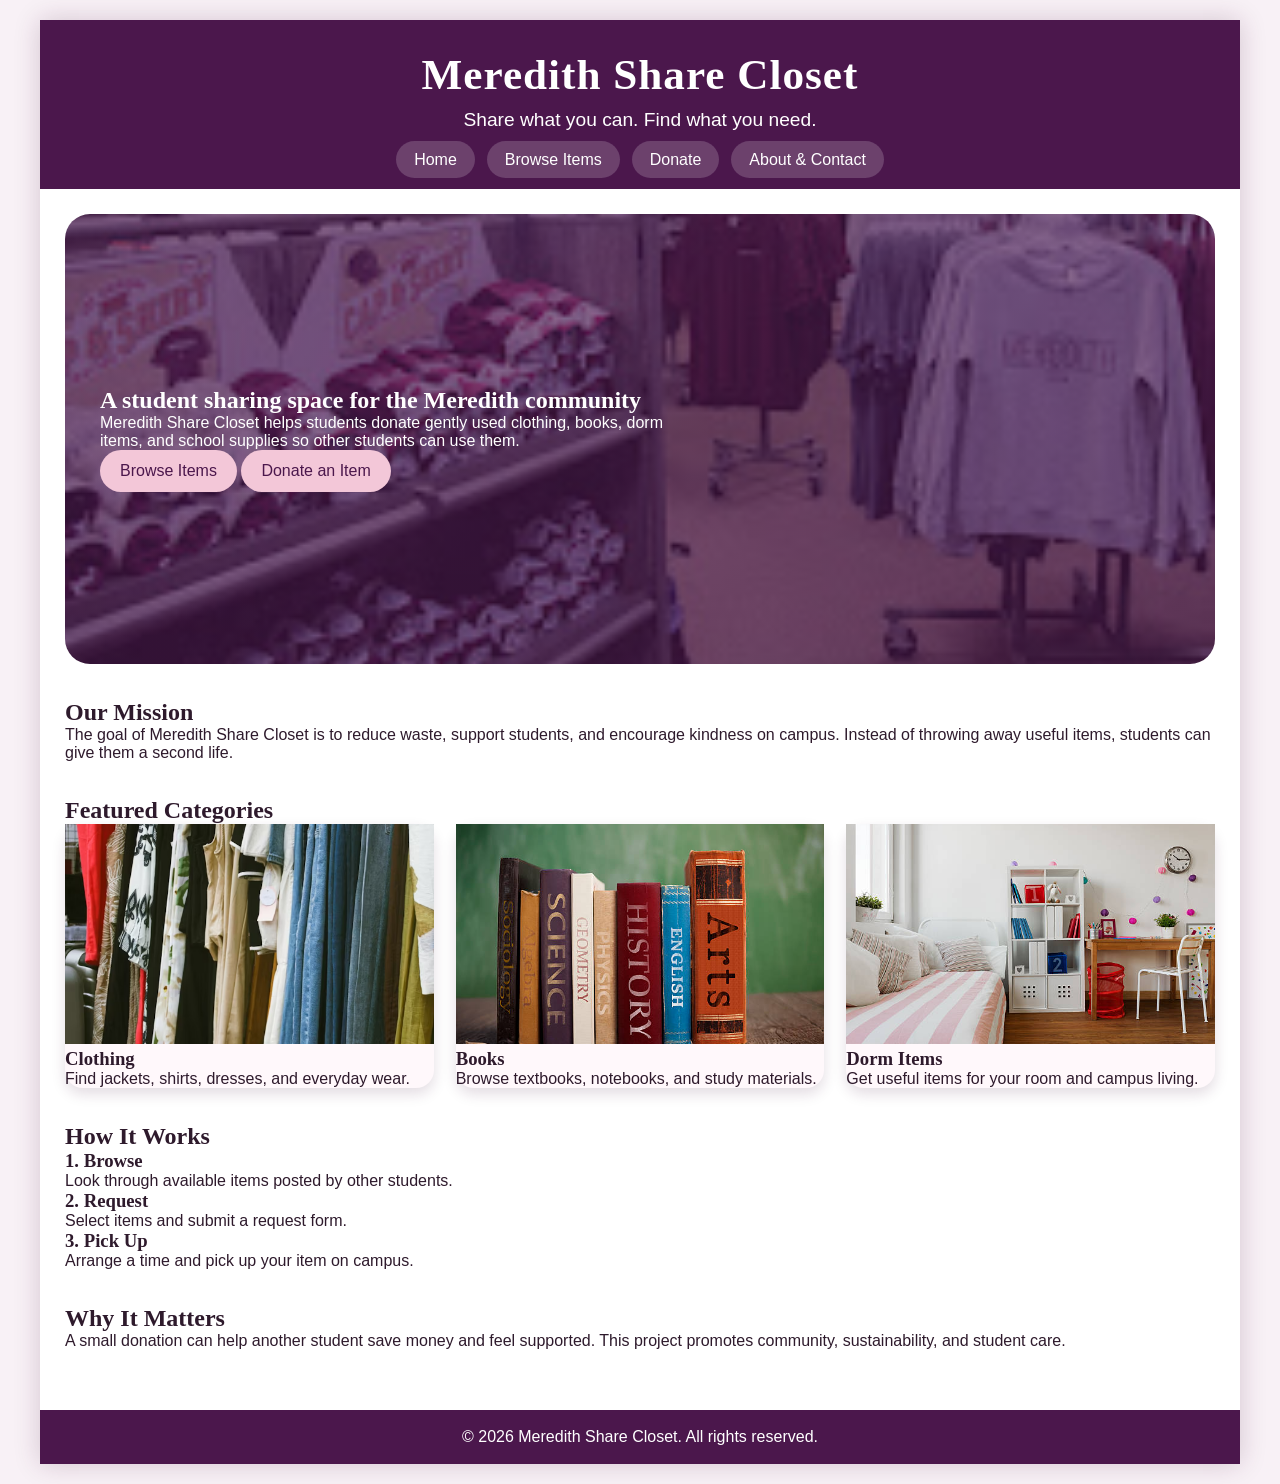
==== index.html @ 52629323 "Initial commit" ====
<!DOCTYPE html>
<html lang="en">
<head>
   <!--
    New Perspectives on HTML5 and CSS, Comprehensive
    Final Project
    
    Meredith Share Closet Home Page
    Author: Elizabeth Frimpomaa
    Date:   4/22/2026

    Filename: index.html
   -->

   <meta charset="utf-8" />
   <meta name="viewport" content="width=device-width, initial-scale=1" />
   <title>Meredith Share Closet</title>
   <link href="reset.css" rel="stylesheet" />
   <link href="styles.css" rel="stylesheet" />
</head>

<body>
   <header>
      <h1>Meredith Share Closet</h1>
      <p>Share what you can. Find what you need.</p>

      <nav>
         <ul>
            <li><a href="index.html">Home</a></li>
            <li><a href="browse.html">Browse Items</a></li>
            <li><a href="donate.html">Donate</a></li>
            <li><a href="about.html">About & Contact</a></li>
         </ul>
      </nav>
   </header>

   <main>

      <!-- HERO SECTION -->
      <section id="hero">
         <div class="hero-text">
            <h2>A student sharing space for the Meredith community</h2>

            <p>
               Meredith Share Closet helps students donate gently used clothing,
               books, dorm items, and school supplies so other students can use them.
            </p>

            <p>
               <a class="button" href="browse.html">Browse Items</a>
               <a class="button secondary" href="donate.html">Donate an Item</a>
            </p>
         </div>
      </section>

      <!-- MISSION -->
      <section id="mission">
         <h2>Our Mission</h2>

         <p>
            The goal of Meredith Share Closet is to reduce waste, support students,
            and encourage kindness on campus. Instead of throwing away useful items,
            students can give them a second life.
         </p>
      </section>

      <!-- FEATURED -->
      <section id="featured">
         <h2>Featured Categories</h2>

         <div class="card-row">

            <article class="card">
               <img src="images/clothing.jpg" alt="Clothing items" />
               <h3>Clothing</h3>
               <p>Find jackets, shirts, dresses, and everyday wear.</p>
            </article>

            <article class="card">
               <img src="images/book2.jpg" alt="Books" />
               <h3>Books</h3>
               <p>Browse textbooks, notebooks, and study materials.</p>
            </article>

            <article class="card">
               <img src="images/dorm1.jpg" alt="Dorm supplies" />
               <h3>Dorm Items</h3>
               <p>Get useful items for your room and campus living.</p>
            </article>

         </div>
      </section>

      <!-- HOW IT WORKS -->
      <section id="steps">
         <h2>How It Works</h2>

         <div class="step-row">

            <article class="step">
               <h3>1. Browse</h3>
               <p>Look through available items posted by other students.</p>
            </article>

            <article class="step">
               <h3>2. Request</h3>
               <p>Select items and submit a request form.</p>
            </article>

            <article class="step">
               <h3>3. Pick Up</h3>
               <p>Arrange a time and pick up your item on campus.</p>
            </article>

         </div>
      </section>

      <!-- ASIDE -->
      <aside>
         <h2>Why It Matters</h2>

         <p>
            A small donation can help another student save money and feel supported.
            This project promotes community, sustainability, and student care.
         </p>
      </aside>

   </main>

   <footer>
      <p>&copy; 2026 Meredith Share Closet. All rights reserved.</p>
   </footer>

</body>
</html>
---- styles.css ----
@charset "utf-8";

/*
   New Perspectives on HTML5 and CSS, Comprehensive
   Final Project

   Meredith Share Closet Style Sheet
   Author: Elizabeth Frimpomaa
   Date:   4/30/2026

   Filename: styles.css
*/

/* =========================
   GENERAL / GLOBAL STYLES
========================= */

@font-face {
   font-family: "Playfair";
   src: url("fonts/PlayfairDisplay-Regular.ttf") format("truetype");
}

html {
   background-color: #f8f1f6;
}

body {
   width: 95%;
   max-width: 1200px;
   margin: 20px auto;
   font-family: Arial, Helvetica, sans-serif;
   color: rgb(46, 26, 44);
   background-color: white;
   box-shadow: 0 0 25px rgba(70, 20, 60, 0.2);
}

h1, h2, h3 {
   font-family: "Playfair", Georgia, serif;
}

/* =========================
   HEADER + NAVIGATION
========================= */

header {
   background-color: rgb(75, 23, 76);
   color: white;
   text-align: center;
   padding: 30px 20px 20px;
}

header h1 {
   font-size: 2.7em;
   letter-spacing: 1px;
}

header p {
   font-size: 1.2em;
   margin: 10px 0 20px;
}

nav ul {
   list-style-type: none;
   display: flex;
   justify-content: center;
   gap: 12px;
   padding: 0;
}

nav a {
   color: white;
   text-decoration: none;
   background-color: rgba(255,255,255,0.18);
   padding: 10px 18px;
   border-radius: 25px;
}

nav a:hover {
   background-color: white;
   color: #4b174c;
}

/* =========================
   MAIN LAYOUT
========================= */

main {
   padding: 25px;
}

section, aside {
   margin-bottom: 35px;
}

/* =========================
   HOME PAGE STYLES
========================= */

#hero {
   min-height: 380px;
   background: linear-gradient(rgba(75,23,76,0.65), rgba(75,23,76,0.65)), url("images/mc2.jpg") center/cover no-repeat;
   border-radius: 25px;
   display: flex;
   align-items: center;
   padding: 35px;
   color: white;
}

.hero-text {
   max-width: 600px;
}

.button {
   display: inline-block;
   padding: 12px 20px;
   background-color: #f3c7d8;
   color: #4b174c;
   text-decoration: none;
   border-radius: 25px;
}

/* =========================
   CARD STYLES
========================= */

.card-row {
   display: flex;
   gap: 22px;
   justify-content: center;
}

.card {
   flex: 1 1 280px;
   background-color: #fff8fb;
   border-radius: 18px;
   box-shadow: 0 6px 14px rgba(70,20,60,0.15);
}

.card img {
   width: 100%;
   height: 220px;
   object-fit: cover;
}

/* =========================
   TABLE (GENERAL)
========================= */

table {
   width: 100%;
   border-collapse: collapse;
   margin-top: 15px;
}

th, td {
   border: 1px solid rgb(210,190,205);
   padding: 10px;
}

th {
   background-color: rgb(75,23,76);
   color: white;
}

tr:nth-of-type(even) {
   background-color: rgb(248,241,246);
}

/* =========================
   BROWSE PAGE STYLES
========================= */

#browse-intro {
   background-color: rgb(248,241,246);
   border-left: 8px solid rgb(75,23,76);
   padding: 22px;
}

.category-box {
   background-color: rgb(255,248,251);
   border-radius: 15px;
   padding: 14px;
   margin-bottom: 18px;
}

.item-options {
   display: grid;
   grid-template-columns: repeat(auto-fit, minmax(150px,1fr));
   gap: 14px;
}

.item-options img {
   width: 100%;
   height: 130px;
   object-fit: contain;
}

/* =========================
   FORM STYLES (BROWSE)
========================= */



#requestForm {
   max-width: 650px;
   margin: 0 auto;
   background-color: rgb(255, 248, 251);
   border-radius: 15px;
   padding: 20px;
   box-shadow: 0 3px 8px rgba(70, 20, 60, 0.12);
}

#requestForm fieldset {
   border: none;
}

#requestForm legend {
   background-color: rgb(75, 23, 76);
   color: white;
   border-radius: 10px;
   padding: 8px;
   margin-bottom: 15px;
   width: 100%;
}

#requestForm label {
   display: block;
   margin-top: 12px;
   margin-bottom: 5px;
   font-weight: bold;
   color: rgb(75, 23, 76);
}

#requestForm input,
#requestForm select,
#requestForm textarea {
   display: block;
   width: 100%;
   padding: 8px;
   border: 1px solid rgb(210, 190, 205);
   border-radius: 7px;
   font-family: Arial, Helvetica, sans-serif;
}

#requestForm input:focus:invalid,
#requestForm select:focus:invalid,
#requestForm textarea:focus:invalid {
   background-color: rgb(255, 230, 230);
   border: 2px solid red;
}

#requestForm input:focus:valid,
#requestForm select:focus:valid,
#requestForm textarea:focus:valid {
   background-color: rgb(230, 255, 230);
   border: 2px solid green;
}

.formQuestion,
.formNote {
   margin-top: 12px;
   color: rgb(75, 23, 76);
}

.formNote {
   font-size: 0.9em;
}

#requestForm .optionLabel {
   font-weight: normal;
   color: rgb(46, 26, 44);
}

#requestForm .optionLabel input {
   display: inline;
   width: auto;
   margin-right: 6px;
}

.form-buttons {
   margin-top: 15px;
}

.form-buttons input {
   display: inline-block;
   width: auto;
   background-color: rgb(75, 23, 76);
   color: white;
   border: none;
   padding: 10px 18px;
   margin-right: 10px;
   cursor: pointer;
}

/* =========================
   DONATE PAGE STYLES
========================= */

/* Donate Form Width */

#donateForm {
   width: 95%;
   max-width: 1000px;
   margin: 20px 0;
}

/* Donate Aside Spacing */

#donate-aside h2 {
   margin-bottom: 12px;
}

#donate-aside ul {
   margin-bottom: 25px;
}

#donate-aside h3 {
   margin-top: 25px;
   margin-bottom: 10px;
}

#donate-intro {
   background-color: rgb(248,241,246);
   border-left: 8px solid rgb(75,23,76);
   padding: 22px;
}

#donation-video video {
   display: block;
   width: 500px;
   height: 280px;
   margin: 20px auto;
   border-radius: 12px;
   background-color: rgb(46,26,44);
}

/* Donation Form Styles for Donate Page */

#donateForm {
   width: 90%;
   max-width: 1000px;
   margin: 20px auto;
   background-color: rgb(255, 248, 251);
   border-radius: 15px;
   padding: 20px;
   box-shadow: 0 3px 8px rgba(70, 20, 60, 0.12);
}

#donateForm fieldset {
   border: none;
   margin-bottom: 20px;
}

#donateForm legend {
   background-color: rgb(75, 23, 76);
   color: white;
   border-radius: 10px;
   padding: 8px;
   margin-bottom: 15px;
   width: 100%;
}

#donateForm label {
   display: block;
   margin-top: 12px;
   margin-bottom: 5px;
   font-weight: bold;
   color: rgb(75, 23, 76);
}

#donateForm input,
#donateForm select,
#donateForm textarea {
   display: block;
   width: 100%;
   padding: 8px;
   border: 1px solid rgb(210, 190, 205);
   border-radius: 7px;
   font-family: Arial, Helvetica, sans-serif;
}

#donateForm input[type="radio"],
#donateForm input[type="checkbox"] {
   display: inline;
   width: auto;
   margin-right: 6px;
}

#donateForm .optionLabel {
   display: block;
   font-weight: normal;
   color: rgb(46, 26, 44);
}

#donateForm input:focus:invalid,
#donateForm select:focus:invalid,
#donateForm textarea:focus:invalid {
   background-color: rgb(255, 230, 230);
   border: 2px solid red;
}

#donateForm input:focus:valid,
#donateForm select:focus:valid,
#donateForm textarea:focus:valid {
   background-color: rgb(230, 255, 230);
   border: 2px solid green;
}


/* Checkbox Styling (Donate Page) */

#donateForm .formQuestion {
   margin-top: 15px;
   font-weight: bold;
   color: rgb(75, 23, 76);
}

#donateForm .optionLabel {
   display: block;
   margin-bottom: 10px;
   font-weight: normal;
   color: rgb(46, 26, 44);
}

#donateForm .optionLabel input {
   display: inline;
   width: auto;
   margin-right: 8px;
}



/* =========================
   FOOTER
========================= */

footer {
   text-align: center;
   background-color: #4b174c;
   color: white;
   padding: 18px;
}

/* =========================
   MOBILE
========================= */

@media (max-width: 600px) {
   body { width: 100%; }
   nav ul { flex-direction: column; }
}



#story {
   background-color: rgb(255, 248, 251);
   border-radius: 15px;
   padding: 22px;
   box-shadow: 0 3px 8px rgba(70, 20, 60, 0.12);
}

#story p {
   line-height: 1.7;
   margin-bottom: 14px;
}

#quote-box blockquote {
   background-color: white;
   border-left: 6px solid rgb(75, 23, 76);
   border-radius: 10px;
   padding: 15px;
   margin: 15px 0;
   font-size: 1.05em;
   font-style: italic;
   line-height: 1.6;
}
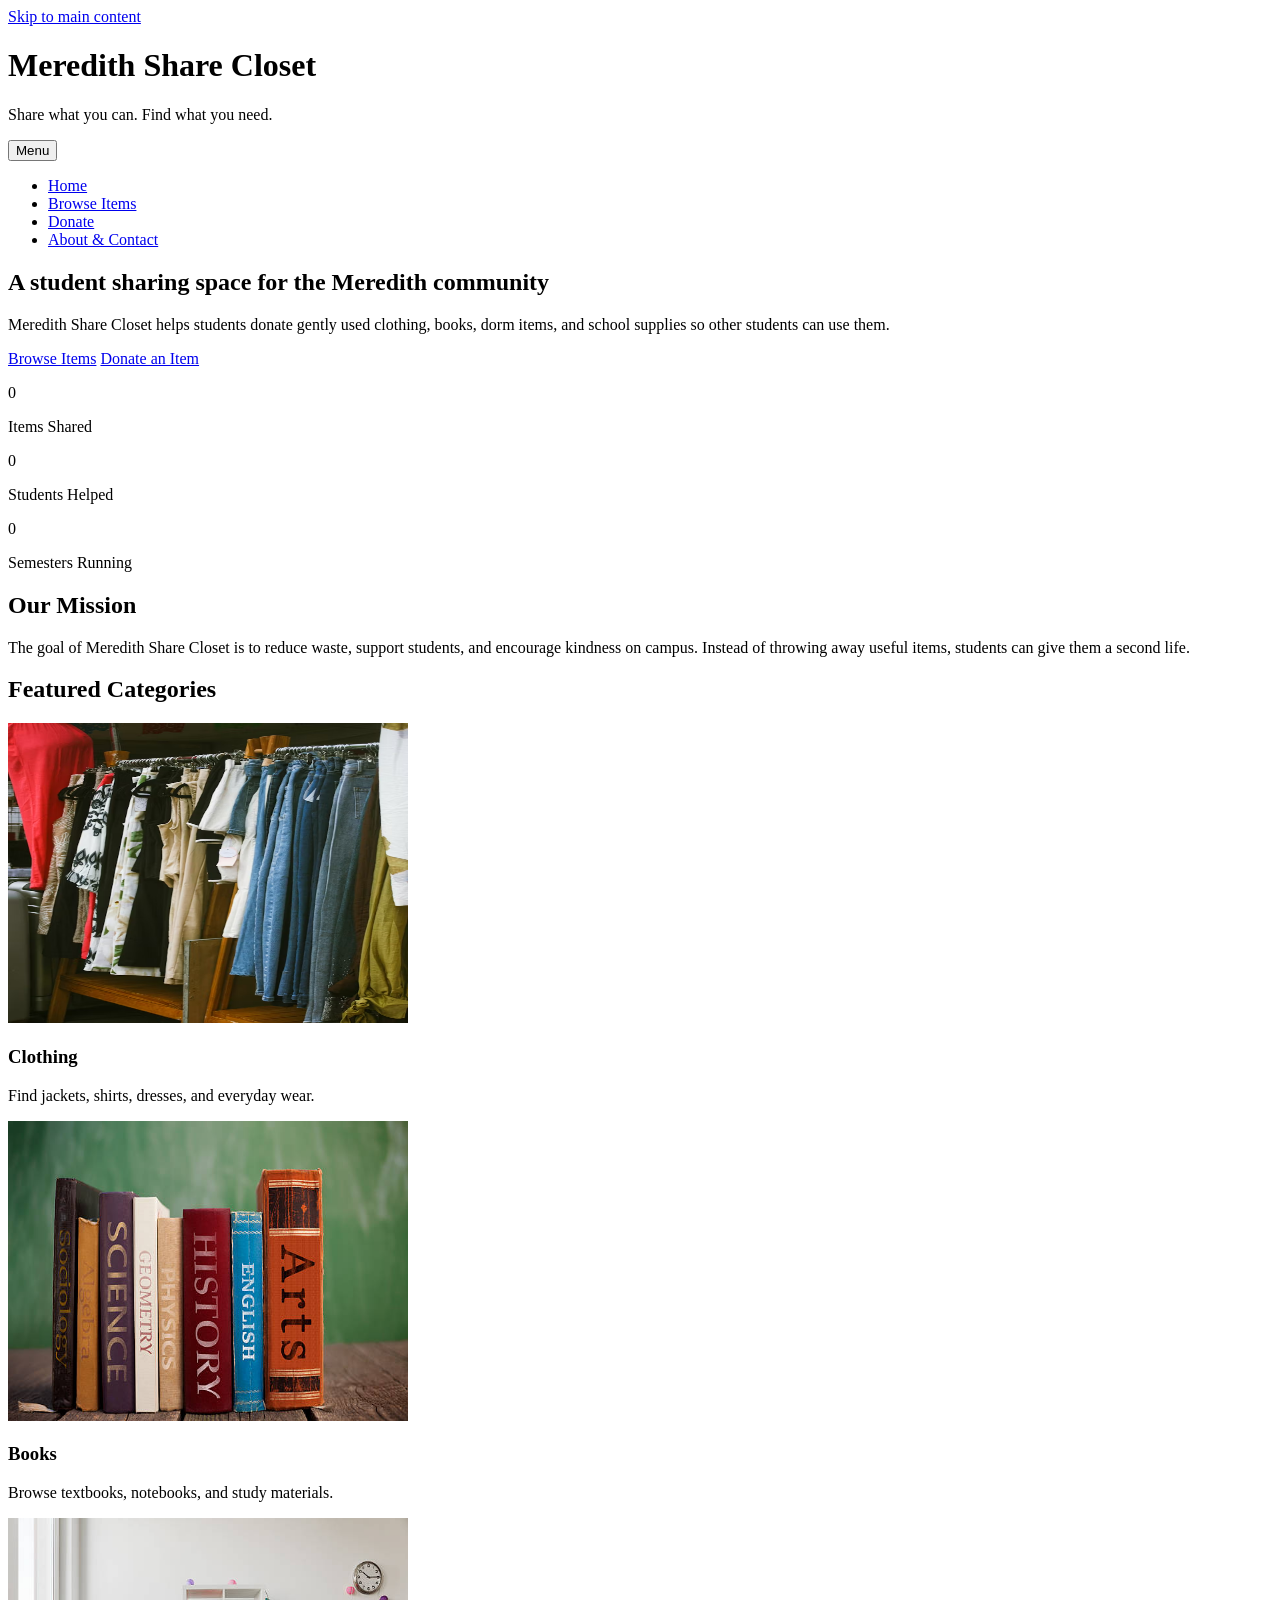
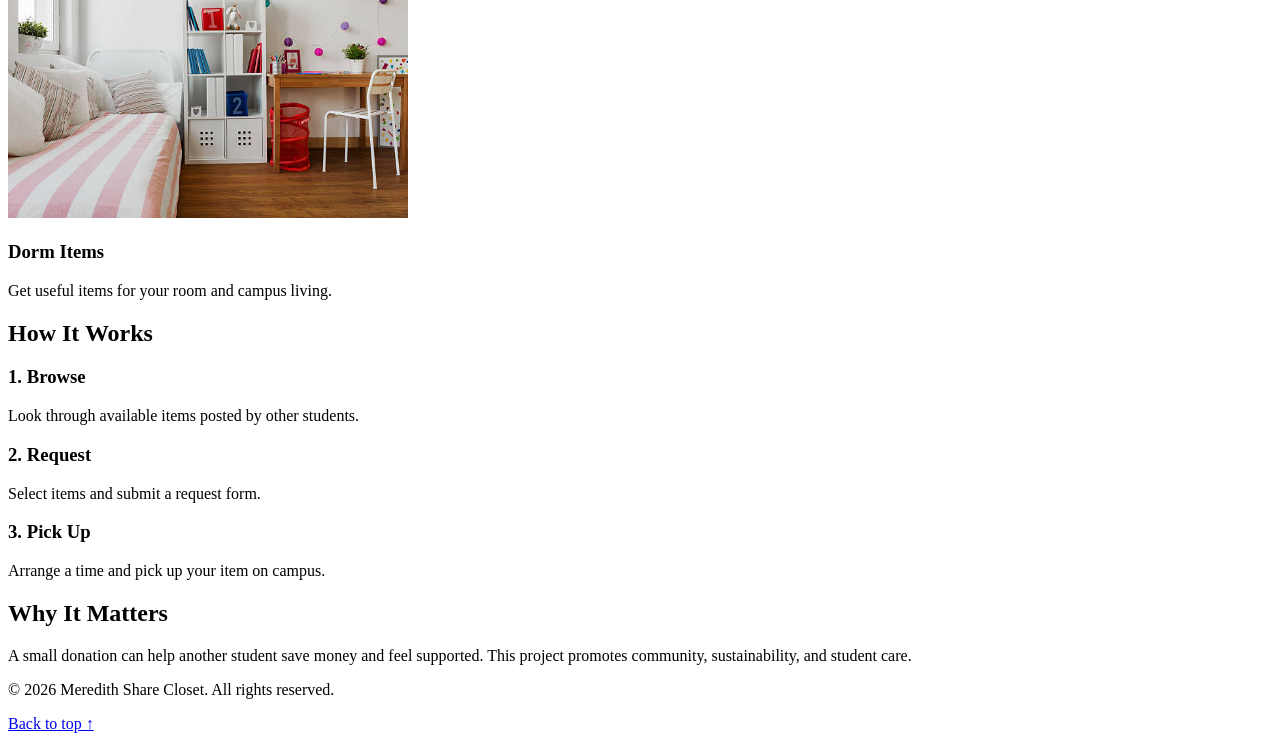
==== commit a2dc258f: "More contend add up to files" ====
--- a/index.html
+++ b/index.html
@@ -2,9 +2,6 @@
 <html lang="en">
 <head>
    <!--
-    New Perspectives on HTML5 and CSS, Comprehensive
-    Final Project
-    
     Meredith Share Closet Home Page
     Author: Elizabeth Frimpomaa
     Date:   4/22/2026
@@ -14,27 +11,54 @@
 
    <meta charset="utf-8" />
    <meta name="viewport" content="width=device-width, initial-scale=1" />
-   <title>Meredith Share Closet</title>
-   <link href="reset.css" rel="stylesheet" />
-   <link href="styles.css" rel="stylesheet" />
+
+   <title>Meredith Share Closet | Free Student Clothing & Supply Exchange</title>
+   <meta name="description" content="Meredith Share Closet is a student-run donation exchange where you can give or find gently used clothing, books, dorm items, and school supplies on campus." />
+
+   <!-- Social preview (Open Graph) -->
+   <meta property="og:title" content="Meredith Share Closet" />
+   <meta property="og:description" content="Share what you can. Find what you need. A student sharing space for the Meredith community." />
+   <meta property="og:type" content="website" />
+   <meta property="og:image" content="images/og-cover.jpg" />
+
+   <link rel="icon" href="favicon.ico" sizes="any" />
+
+   <link href="css/reset.css" rel="stylesheet" />
+   <link href="css/styles.css" rel="stylesheet" />
 </head>
 
 <body>
-   <header>
-      <h1>Meredith Share Closet</h1>
-      <p>Share what you can. Find what you need.</p>
 
-      <nav>
-         <ul>
-            <li><a href="index.html">Home</a></li>
-            <li><a href="browse.html">Browse Items</a></li>
-            <li><a href="donate.html">Donate</a></li>
-            <li><a href="about.html">About & Contact</a></li>
-         </ul>
-      </nav>
+   <!-- Lets keyboard/screen-reader users jump past the nav straight to content -->
+   <a class="skip-link" href="#main">Skip to main content</a>
+
+   <header class="site-header">
+      <div class="header-inner">
+         <h1>Meredith Share Closet</h1>
+         <p class="tagline">Share what you can. Find what you need.</p>
+
+         <button
+            class="nav-toggle"
+            type="button"
+            aria-expanded="false"
+            aria-controls="primary-nav"
+         >
+            <span class="sr-only">Menu</span>
+            <span class="hamburger" aria-hidden="true"></span>
+         </button>
+
+         <nav aria-label="Primary">
+            <ul id="primary-nav">
+               <li><a href="index.html" aria-current="page">Home</a></li>
+               <li><a href="browse.html">Browse Items</a></li>
+               <li><a href="donate.html">Donate</a></li>
+               <li><a href="about.html">About &amp; Contact</a></li>
+            </ul>
+         </nav>
+      </div>
    </header>
 
-   <main>
+   <main id="main">
 
       <!-- HERO SECTION -->
       <section id="hero">
@@ -46,10 +70,28 @@
                books, dorm items, and school supplies so other students can use them.
             </p>
 
-            <p>
+            <p class="hero-actions">
                <a class="button" href="browse.html">Browse Items</a>
                <a class="button secondary" href="donate.html">Donate an Item</a>
             </p>
+         </div>
+      </section>
+
+      <!-- IMPACT / STATS -->
+      <section id="impact" aria-label="Our impact so far">
+         <div class="stat-row">
+            <div class="stat">
+               <p class="stat-number" data-target="150">0</p>
+               <p class="stat-label">Items Shared</p>
+            </div>
+            <div class="stat">
+               <p class="stat-number" data-target="60">0</p>
+               <p class="stat-label">Students Helped</p>
+            </div>
+            <div class="stat">
+               <p class="stat-number" data-target="3">0</p>
+               <p class="stat-label">Semesters Running</p>
+            </div>
          </div>
       </section>
 
@@ -71,19 +113,37 @@
          <div class="card-row">
 
             <article class="card">
-               <img src="images/clothing.jpg" alt="Clothing items" />
+               <img
+                  src="images/clothing.jpg"
+                  alt="Folded jackets and shirts on a table"
+                  width="400"
+                  height="300"
+                  loading="lazy"
+               />
                <h3>Clothing</h3>
                <p>Find jackets, shirts, dresses, and everyday wear.</p>
             </article>
 
             <article class="card">
-               <img src="images/book2.jpg" alt="Books" />
+               <img
+                  src="images/book2.jpg"
+                  alt="Stack of used textbooks and notebooks"
+                  width="400"
+                  height="300"
+                  loading="lazy"
+               />
                <h3>Books</h3>
                <p>Browse textbooks, notebooks, and study materials.</p>
             </article>
 
             <article class="card">
-               <img src="images/dorm1.jpg" alt="Dorm supplies" />
+               <img
+                  src="images/dorm1.jpg"
+                  alt="Dorm room storage bins and lamp"
+                  width="400"
+                  height="300"
+                  loading="lazy"
+               />
                <h3>Dorm Items</h3>
                <p>Get useful items for your room and campus living.</p>
             </article>
@@ -116,7 +176,7 @@
       </section>
 
       <!-- ASIDE -->
-      <aside>
+      <aside aria-label="Why this project matters">
          <h2>Why It Matters</h2>
 
          <p>
@@ -129,7 +189,10 @@
 
    <footer>
       <p>&copy; 2026 Meredith Share Closet. All rights reserved.</p>
+      <a class="back-to-top" href="#main">Back to top &uarr;</a>
    </footer>
 
+   <script src="js/main.js" defer></script>
+
 </body>
-</html>+</html>
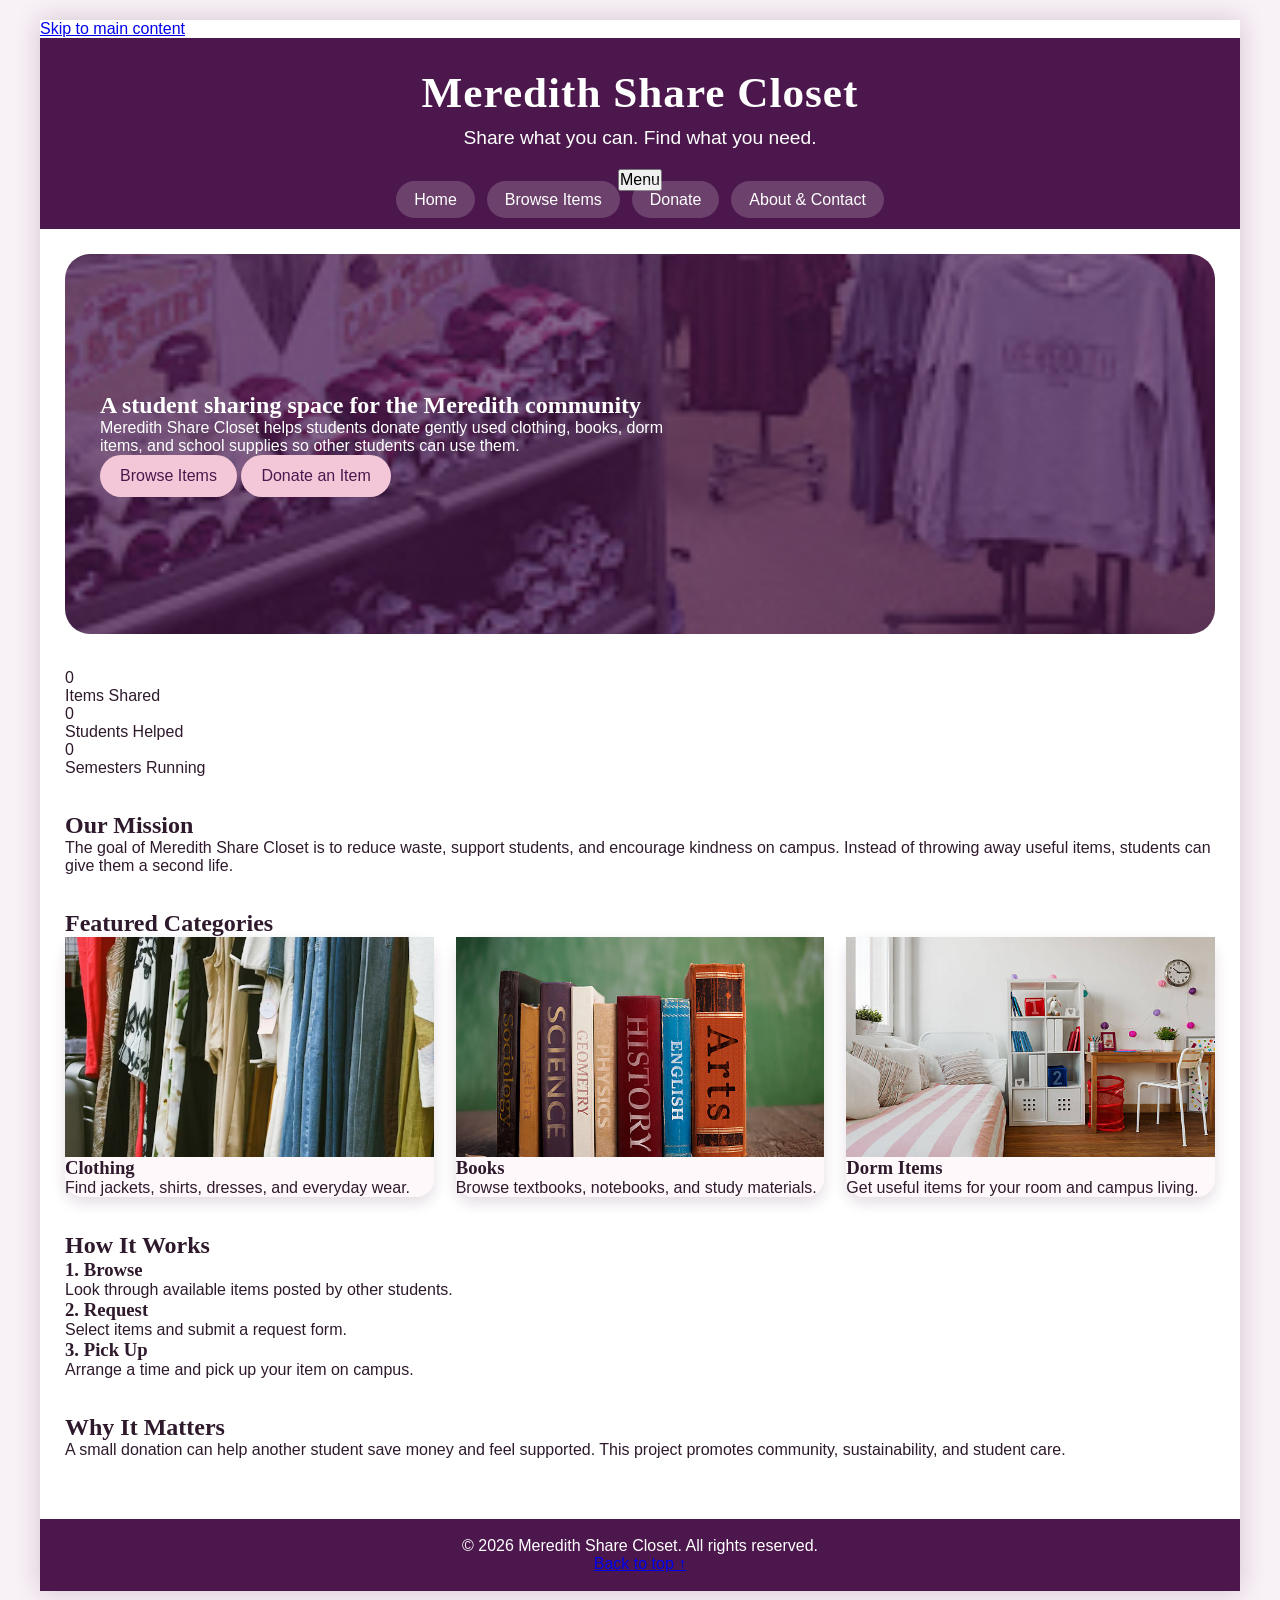
==== commit 480e1275: "styles path recorrected in all html files" ====
--- a/index.html
+++ b/index.html
@@ -23,8 +23,8 @@
 
    <link rel="icon" href="favicon.ico" sizes="any" />
 
-   <link href="css/reset.css" rel="stylesheet" />
-   <link href="css/styles.css" rel="stylesheet" />
+   <link href="reset.css" rel="stylesheet" />
+   <link href="styles.css" rel="stylesheet" />
 </head>
 
 <body>
--- a/styles.css
+++ b/styles.css
@@ -0,0 +1,476 @@
+@charset "utf-8";
+
+/*
+   New Perspectives on HTML5 and CSS, Comprehensive
+   Final Project
+
+   Meredith Share Closet Style Sheet
+   Author: Elizabeth Frimpomaa
+   Date:   4/30/2026
+
+   Filename: styles.css
+*/
+
+/* =========================
+   GENERAL / GLOBAL STYLES
+========================= */
+
+@font-face {
+   font-family: "Playfair";
+   src: url("fonts/PlayfairDisplay-Regular.ttf") format("truetype");
+}
+
+html {
+   background-color: #f8f1f6;
+}
+
+body {
+   width: 95%;
+   max-width: 1200px;
+   margin: 20px auto;
+   font-family: Arial, Helvetica, sans-serif;
+   color: rgb(46, 26, 44);
+   background-color: white;
+   box-shadow: 0 0 25px rgba(70, 20, 60, 0.2);
+}
+
+h1, h2, h3 {
+   font-family: "Playfair", Georgia, serif;
+}
+
+/* =========================
+   HEADER + NAVIGATION
+========================= */
+
+header {
+   background-color: rgb(75, 23, 76);
+   color: white;
+   text-align: center;
+   padding: 30px 20px 20px;
+}
+
+header h1 {
+   font-size: 2.7em;
+   letter-spacing: 1px;
+}
+
+header p {
+   font-size: 1.2em;
+   margin: 10px 0 20px;
+}
+
+nav ul {
+   list-style-type: none;
+   display: flex;
+   justify-content: center;
+   gap: 12px;
+   padding: 0;
+}
+
+nav a {
+   color: white;
+   text-decoration: none;
+   background-color: rgba(255,255,255,0.18);
+   padding: 10px 18px;
+   border-radius: 25px;
+}
+
+nav a:hover {
+   background-color: white;
+   color: #4b174c;
+}
+
+/* =========================
+   MAIN LAYOUT
+========================= */
+
+main {
+   padding: 25px;
+}
+
+section, aside {
+   margin-bottom: 35px;
+}
+
+/* =========================
+   HOME PAGE STYLES
+========================= */
+
+#hero {
+   min-height: 380px;
+   background: linear-gradient(rgba(75,23,76,0.65), rgba(75,23,76,0.65)), url("images/mc2.jpg") center/cover no-repeat;
+   border-radius: 25px;
+   display: flex;
+   align-items: center;
+   padding: 35px;
+   color: white;
+}
+
+.hero-text {
+   max-width: 600px;
+}
+
+.button {
+   display: inline-block;
+   padding: 12px 20px;
+   background-color: #f3c7d8;
+   color: #4b174c;
+   text-decoration: none;
+   border-radius: 25px;
+}
+
+/* =========================
+   CARD STYLES
+========================= */
+
+.card-row {
+   display: flex;
+   gap: 22px;
+   justify-content: center;
+}
+
+.card {
+   flex: 1 1 280px;
+   background-color: #fff8fb;
+   border-radius: 18px;
+   box-shadow: 0 6px 14px rgba(70,20,60,0.15);
+}
+
+.card img {
+   width: 100%;
+   height: 220px;
+   object-fit: cover;
+}
+
+/* =========================
+   TABLE (GENERAL)
+========================= */
+
+table {
+   width: 100%;
+   border-collapse: collapse;
+   margin-top: 15px;
+}
+
+th, td {
+   border: 1px solid rgb(210,190,205);
+   padding: 10px;
+}
+
+th {
+   background-color: rgb(75,23,76);
+   color: white;
+}
+
+tr:nth-of-type(even) {
+   background-color: rgb(248,241,246);
+}
+
+/* =========================
+   BROWSE PAGE STYLES
+========================= */
+
+#browse-intro {
+   background-color: rgb(248,241,246);
+   border-left: 8px solid rgb(75,23,76);
+   padding: 22px;
+}
+
+.category-box {
+   background-color: rgb(255,248,251);
+   border-radius: 15px;
+   padding: 14px;
+   margin-bottom: 18px;
+}
+
+.item-options {
+   display: grid;
+   grid-template-columns: repeat(auto-fit, minmax(150px,1fr));
+   gap: 14px;
+}
+
+.item-options img {
+   width: 100%;
+   height: 130px;
+   object-fit: contain;
+}
+
+/* =========================
+   FORM STYLES (BROWSE)
+========================= */
+
+
+
+#requestForm {
+   max-width: 650px;
+   margin: 0 auto;
+   background-color: rgb(255, 248, 251);
+   border-radius: 15px;
+   padding: 20px;
+   box-shadow: 0 3px 8px rgba(70, 20, 60, 0.12);
+}
+
+#requestForm fieldset {
+   border: none;
+}
+
+#requestForm legend {
+   background-color: rgb(75, 23, 76);
+   color: white;
+   border-radius: 10px;
+   padding: 8px;
+   margin-bottom: 15px;
+   width: 100%;
+}
+
+#requestForm label {
+   display: block;
+   margin-top: 12px;
+   margin-bottom: 5px;
+   font-weight: bold;
+   color: rgb(75, 23, 76);
+}
+
+#requestForm input,
+#requestForm select,
+#requestForm textarea {
+   display: block;
+   width: 100%;
+   padding: 8px;
+   border: 1px solid rgb(210, 190, 205);
+   border-radius: 7px;
+   font-family: Arial, Helvetica, sans-serif;
+}
+
+#requestForm input:focus:invalid,
+#requestForm select:focus:invalid,
+#requestForm textarea:focus:invalid {
+   background-color: rgb(255, 230, 230);
+   border: 2px solid red;
+}
+
+#requestForm input:focus:valid,
+#requestForm select:focus:valid,
+#requestForm textarea:focus:valid {
+   background-color: rgb(230, 255, 230);
+   border: 2px solid green;
+}
+
+.formQuestion,
+.formNote {
+   margin-top: 12px;
+   color: rgb(75, 23, 76);
+}
+
+.formNote {
+   font-size: 0.9em;
+}
+
+#requestForm .optionLabel {
+   font-weight: normal;
+   color: rgb(46, 26, 44);
+}
+
+#requestForm .optionLabel input {
+   display: inline;
+   width: auto;
+   margin-right: 6px;
+}
+
+.form-buttons {
+   margin-top: 15px;
+}
+
+.form-buttons input {
+   display: inline-block;
+   width: auto;
+   background-color: rgb(75, 23, 76);
+   color: white;
+   border: none;
+   padding: 10px 18px;
+   margin-right: 10px;
+   cursor: pointer;
+}
+
+/* =========================
+   DONATE PAGE STYLES
+========================= */
+
+/* Donate Form Width */
+
+#donateForm {
+   width: 95%;
+   max-width: 1000px;
+   margin: 20px 0;
+}
+
+/* Donate Aside Spacing */
+
+#donate-aside h2 {
+   margin-bottom: 12px;
+}
+
+#donate-aside ul {
+   margin-bottom: 25px;
+}
+
+#donate-aside h3 {
+   margin-top: 25px;
+   margin-bottom: 10px;
+}
+
+#donate-intro {
+   background-color: rgb(248,241,246);
+   border-left: 8px solid rgb(75,23,76);
+   padding: 22px;
+}
+
+#donation-video video {
+   display: block;
+   width: 500px;
+   height: 280px;
+   margin: 20px auto;
+   border-radius: 12px;
+   background-color: rgb(46,26,44);
+}
+
+/* Donation Form Styles for Donate Page */
+
+#donateForm {
+   width: 90%;
+   max-width: 1000px;
+   margin: 20px auto;
+   background-color: rgb(255, 248, 251);
+   border-radius: 15px;
+   padding: 20px;
+   box-shadow: 0 3px 8px rgba(70, 20, 60, 0.12);
+}
+
+#donateForm fieldset {
+   border: none;
+   margin-bottom: 20px;
+}
+
+#donateForm legend {
+   background-color: rgb(75, 23, 76);
+   color: white;
+   border-radius: 10px;
+   padding: 8px;
+   margin-bottom: 15px;
+   width: 100%;
+}
+
+#donateForm label {
+   display: block;
+   margin-top: 12px;
+   margin-bottom: 5px;
+   font-weight: bold;
+   color: rgb(75, 23, 76);
+}
+
+#donateForm input,
+#donateForm select,
+#donateForm textarea {
+   display: block;
+   width: 100%;
+   padding: 8px;
+   border: 1px solid rgb(210, 190, 205);
+   border-radius: 7px;
+   font-family: Arial, Helvetica, sans-serif;
+}
+
+#donateForm input[type="radio"],
+#donateForm input[type="checkbox"] {
+   display: inline;
+   width: auto;
+   margin-right: 6px;
+}
+
+#donateForm .optionLabel {
+   display: block;
+   font-weight: normal;
+   color: rgb(46, 26, 44);
+}
+
+#donateForm input:focus:invalid,
+#donateForm select:focus:invalid,
+#donateForm textarea:focus:invalid {
+   background-color: rgb(255, 230, 230);
+   border: 2px solid red;
+}
+
+#donateForm input:focus:valid,
+#donateForm select:focus:valid,
+#donateForm textarea:focus:valid {
+   background-color: rgb(230, 255, 230);
+   border: 2px solid green;
+}
+
+
+/* Checkbox Styling (Donate Page) */
+
+#donateForm .formQuestion {
+   margin-top: 15px;
+   font-weight: bold;
+   color: rgb(75, 23, 76);
+}
+
+#donateForm .optionLabel {
+   display: block;
+   margin-bottom: 10px;
+   font-weight: normal;
+   color: rgb(46, 26, 44);
+}
+
+#donateForm .optionLabel input {
+   display: inline;
+   width: auto;
+   margin-right: 8px;
+}
+
+
+
+/* =========================
+   FOOTER
+========================= */
+
+footer {
+   text-align: center;
+   background-color: #4b174c;
+   color: white;
+   padding: 18px;
+}
+
+/* =========================
+   MOBILE
+========================= */
+
+@media (max-width: 600px) {
+   body { width: 100%; }
+   nav ul { flex-direction: column; }
+}
+
+
+
+#story {
+   background-color: rgb(255, 248, 251);
+   border-radius: 15px;
+   padding: 22px;
+   box-shadow: 0 3px 8px rgba(70, 20, 60, 0.12);
+}
+
+#story p {
+   line-height: 1.7;
+   margin-bottom: 14px;
+}
+
+#quote-box blockquote {
+   background-color: white;
+   border-left: 6px solid rgb(75, 23, 76);
+   border-radius: 10px;
+   padding: 15px;
+   margin: 15px 0;
+   font-size: 1.05em;
+   font-style: italic;
+   line-height: 1.6;
+}
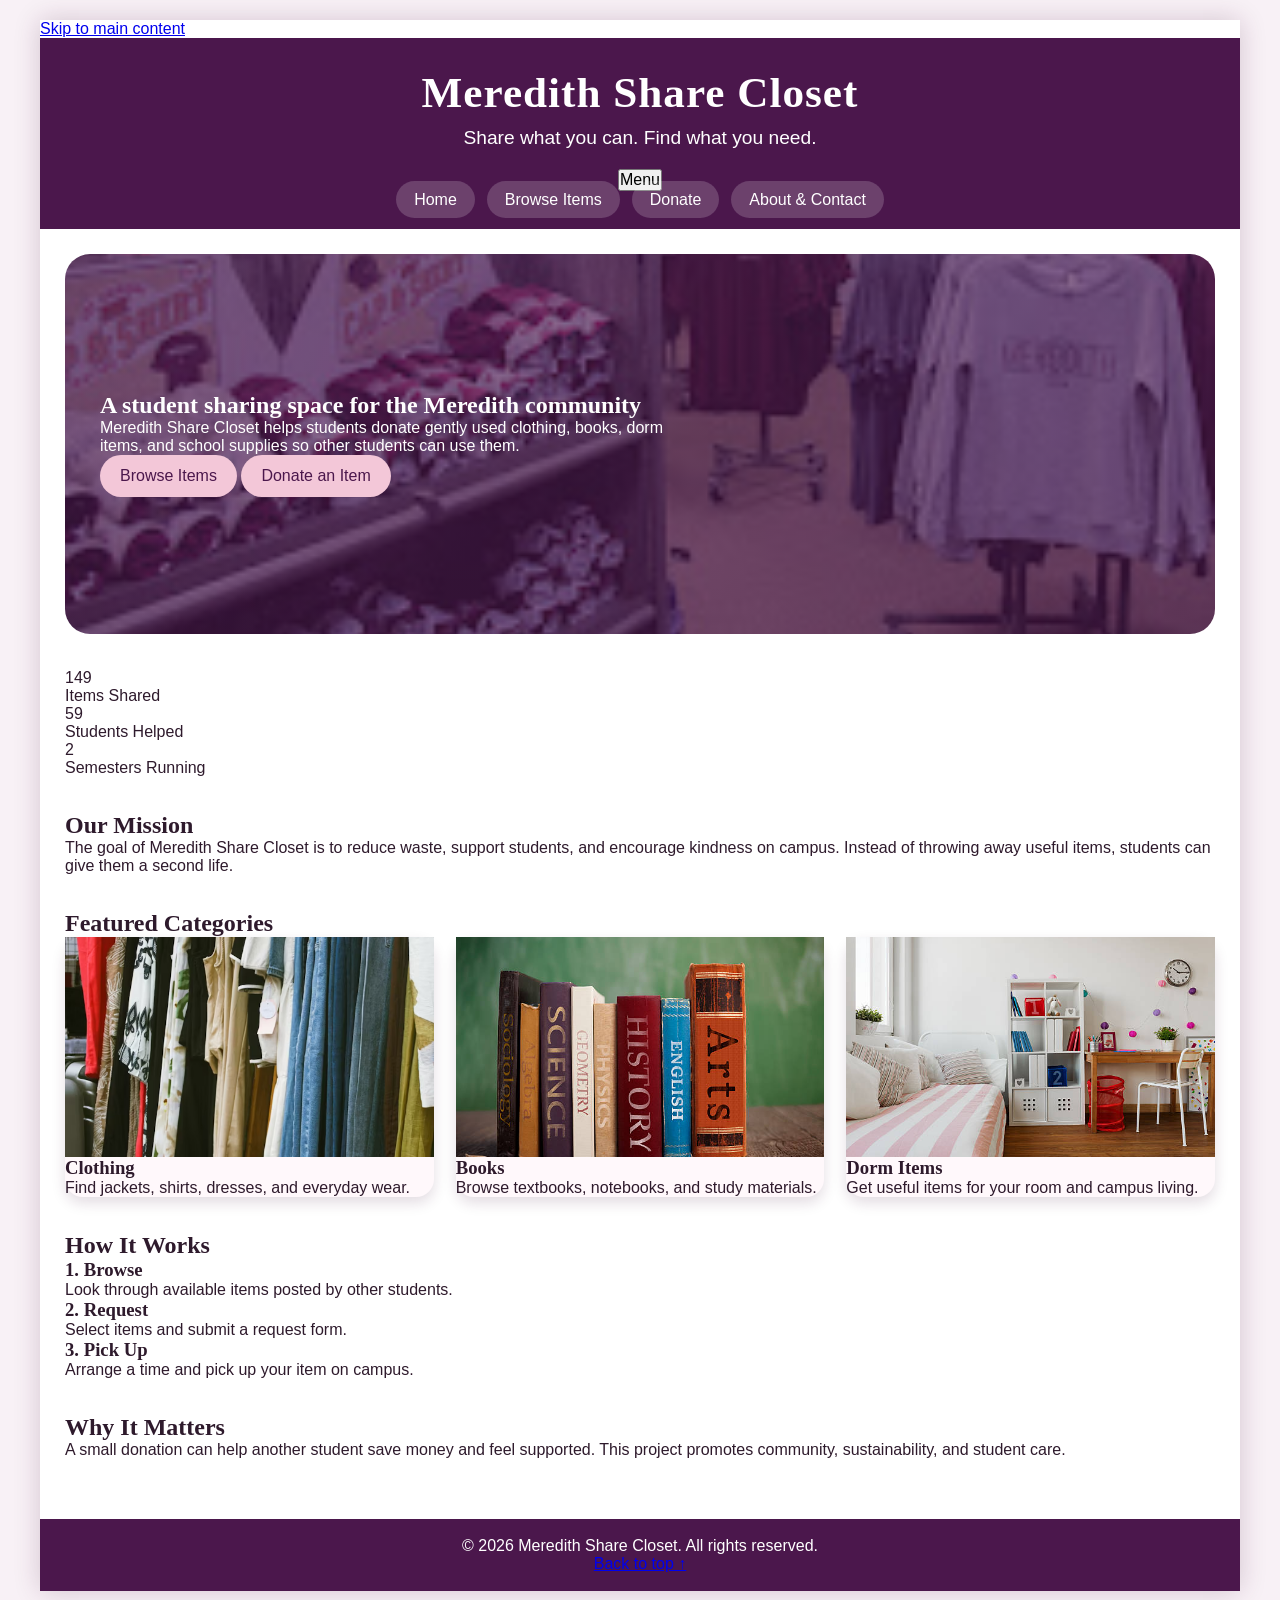
==== commit 7088ce23: "script link edited in all html files" ====
--- a/index.html
+++ b/index.html
@@ -192,7 +192,7 @@
       <a class="back-to-top" href="#main">Back to top &uarr;</a>
    </footer>
 
-   <script src="js/main.js" defer></script>
+   <script src="main.js" defer></script>
 
 </body>
 </html>
